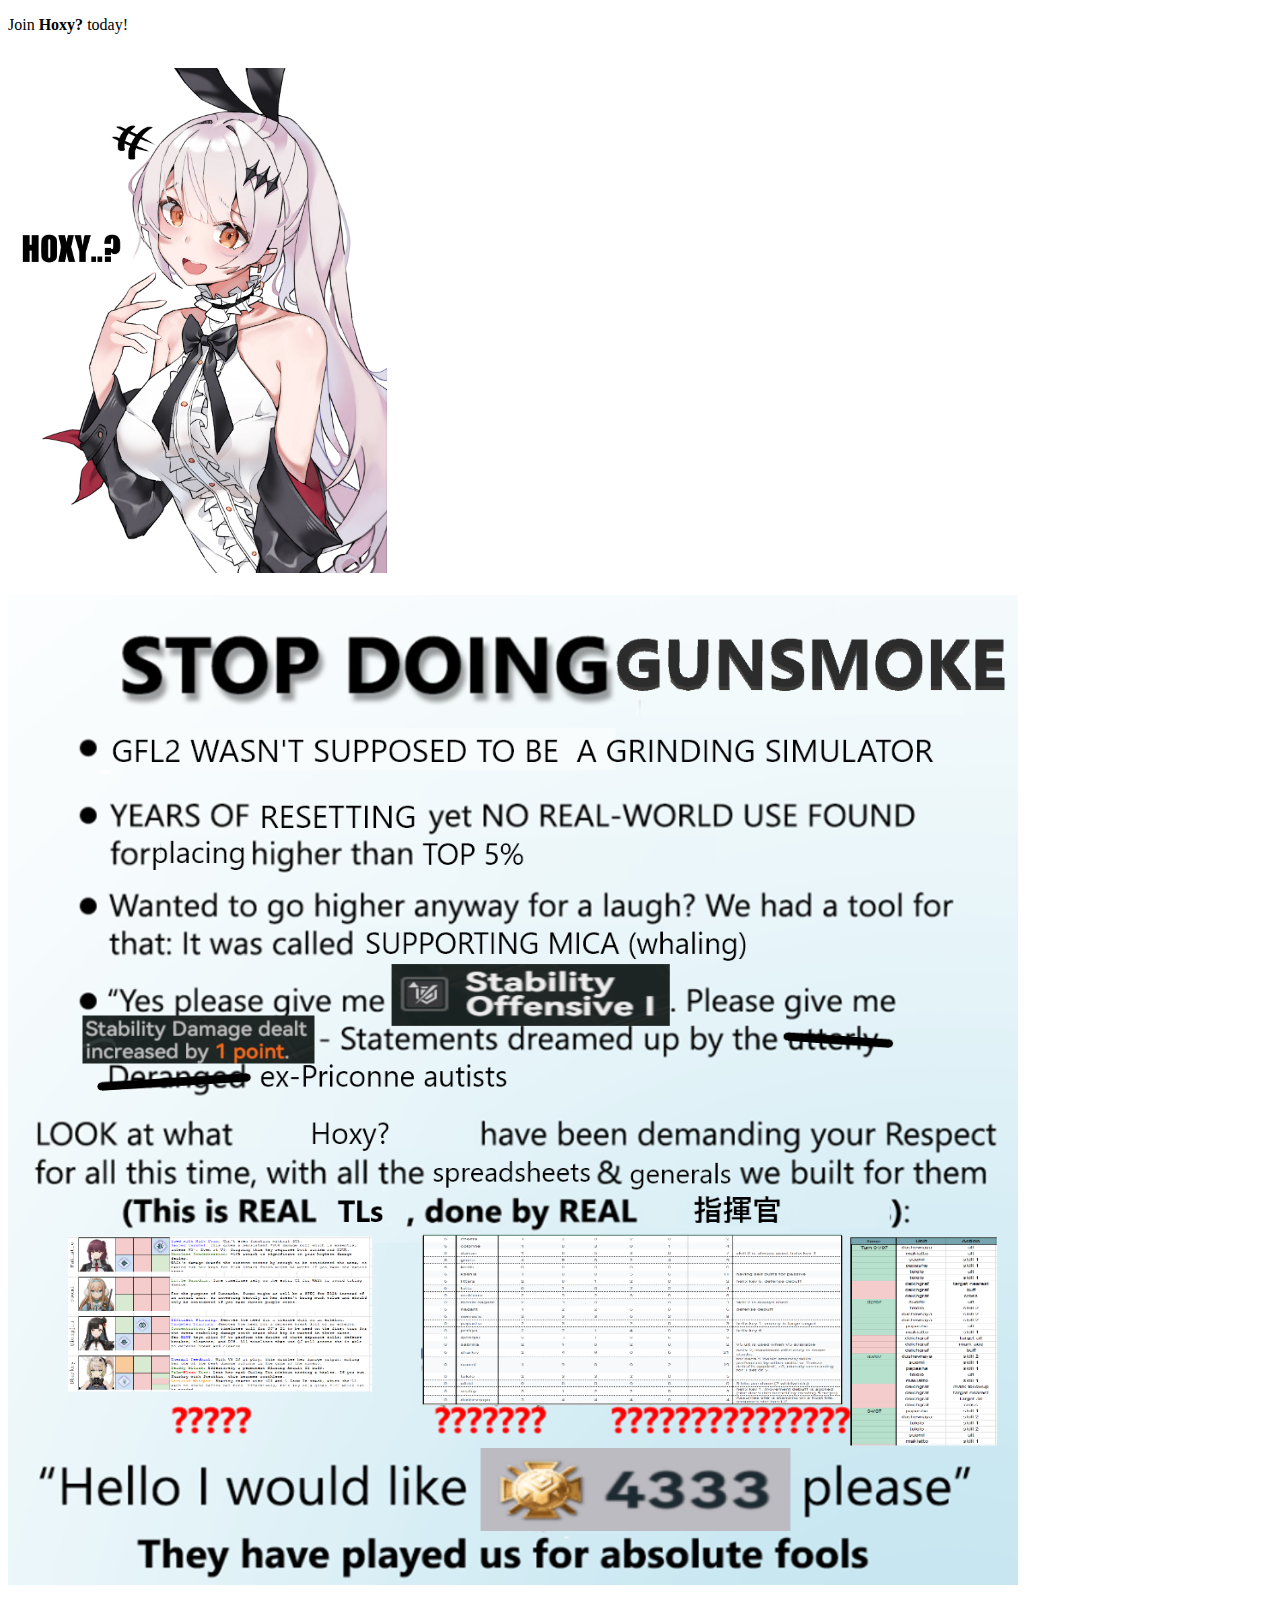
==== index.html @ 5e871751 "project" ====
<!doctype html>
<html>
<head>
    <title>Hoxy?</title>

    <meta property="og:title" content="Hoxy?">
    <meta property="og:description" content="30+ monkeys with typewriters trying to score over 4k">
    <meta property="og:type" content="website">
    <meta property="og:url" content="http://hoxy.love">
    <meta property="og:image" content="http://hoxy.love/images/hoxy146.png">
    <meta property="og:image:type" content="image/png">
    <meta property="og:image:width" content="292">
    <meta property="og:image:height" content="292">

    <meta name="twitter:site" content="Hoxy?">
    <meta name="twitter:title" content="I want to raise children with an anime gun">
    <meta name="twitter:description" content="30+ monkeys with typewriters trying to score over 4k">
    <meta name="twitter:card" content="summary_large_image">
    <meta name="twitter:image:src" content="http://hoxy.love/images/hoxy146.png">
    <meta name="theme-color" content="#f38094">

</head>
<body>
<p>Join <strong>Hoxy?</strong> today!</p>
<br>
<img src="images/hoxy.jpg"
     alt="hoxy sexo"
     style="width: 30%;
       height: 30%;">
<br>
<br>
<img src="images/gfl2.png"
     alt="we do it for free"
     style="width: 80%;
             height: 80%;">
</body>
</html>
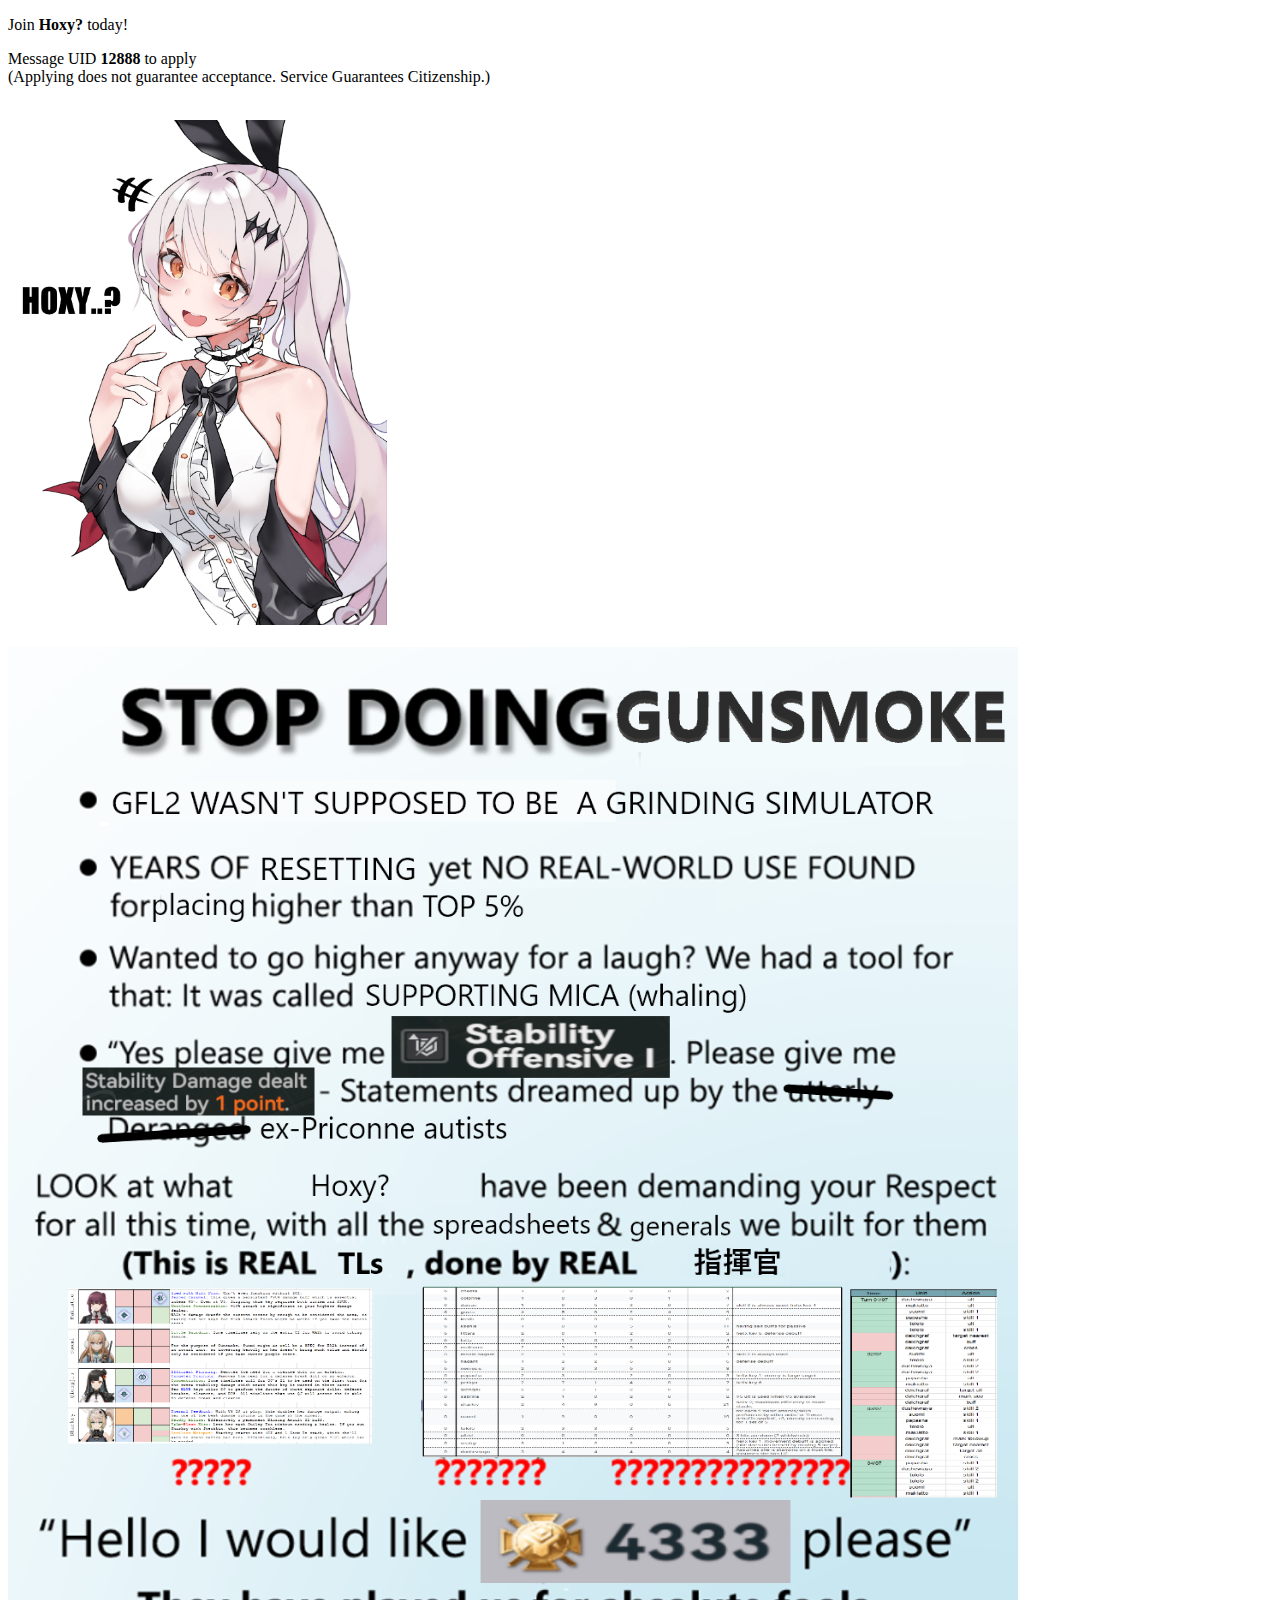
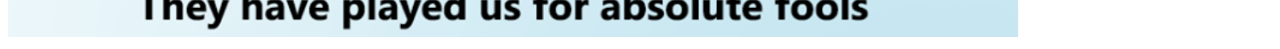
==== commit ee3a3ab8: "project" ====
--- a/index.html
+++ b/index.html
@@ -22,6 +22,8 @@
 </head>
 <body>
 <p>Join <strong>Hoxy?</strong> today!</p>
+<p>Message UID <strong>12888</strong> to apply <br>
+    (Applying does not guarantee acceptance. Service Guarantees Citizenship.)</p>
 <br>
 <img src="images/hoxy.jpg"
      alt="hoxy sexo"
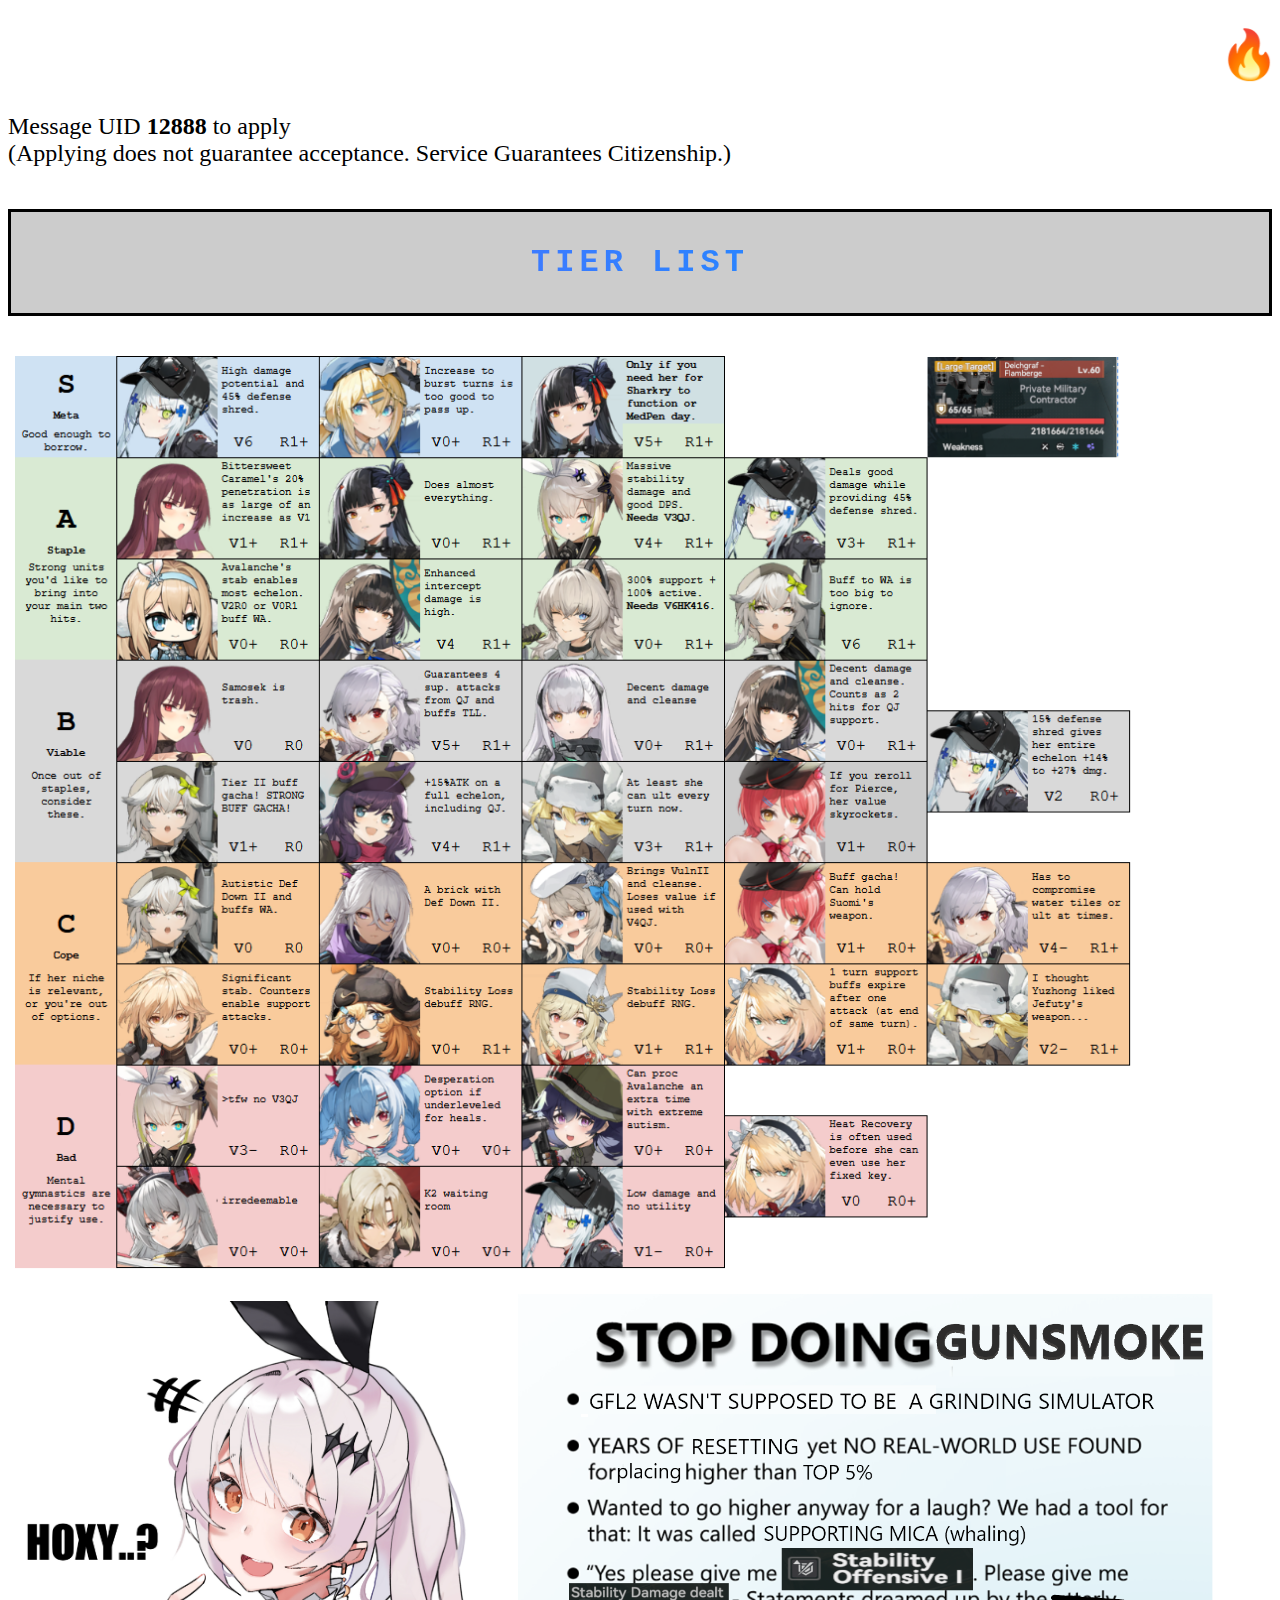
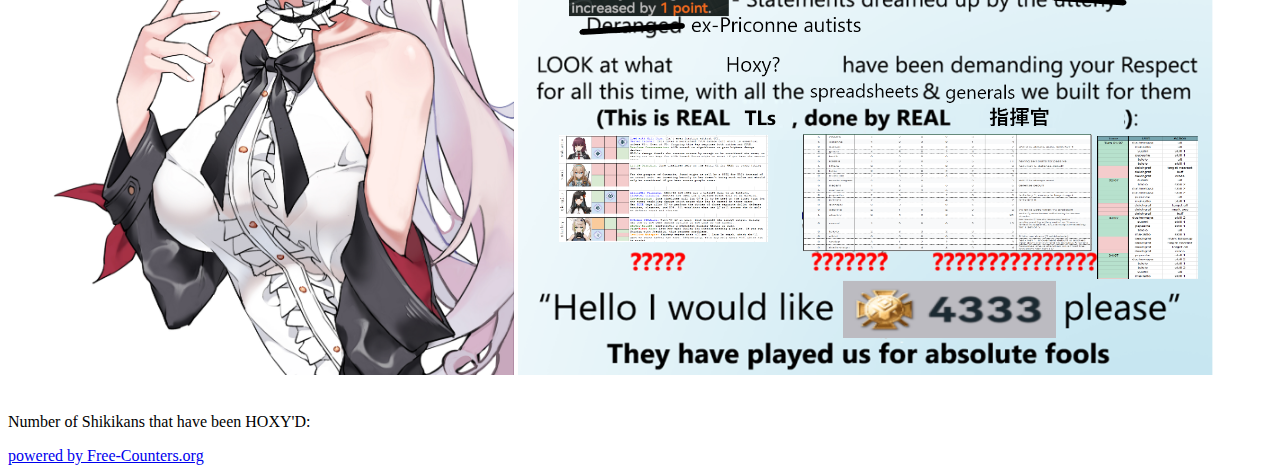
==== commit e7caa0b5: "lol, lmao even" ====
--- a/index.html
+++ b/index.html
@@ -1,6 +1,10 @@
 <!doctype html>
 <html>
+
+<meta charset="UTF-8">
+
 <head>
+    <link rel="stylesheet" href="style.css">
     <title>Hoxy?</title>
 
     <meta property="og:title" content="Hoxy?">
@@ -21,19 +25,40 @@
 
 </head>
 <body>
-<p>Join <strong>Hoxy?</strong> today!</p>
-<p>Message UID <strong>12888</strong> to apply <br>
-    (Applying does not guarantee acceptance. Service Guarantees Citizenship.)</p>
+<br>
+<div style="font-size: 24px;">
+    <marquee behavior="scroll" direction="left" style="font-size: 48px;">&#128293; &#128293; &#128293; Join <strong>Hoxy?</strong> today! &#128293; &#128293; &#128293;</marquee>
+    <p>Message UID <strong>12888</strong> to apply <br>
+        (Applying does not guarantee acceptance. Service Guarantees Citizenship.)</p>
+</div>
+
+<br>
+<div id="shadowBox">
+    <h3 class="rainbow rainbow_text_animated">TIER LIST</h3>
+</div>
+<br>
+<br>
+<a href="images/tier031825.png" target="_blank">
+    <img src="images/tier031825.png"
+         title="grandpa is a ppsh and nagant fan so you'll have to deal with them being ranked higher than they deserve. Me? Still waiting for g41 and IDW"
+         style="width: 90%;
+       height: 90%;">
+</a>
+<br>
 <br>
 <img src="images/hoxy.jpg"
      alt="hoxy sexo"
-     style="width: 30%;
-       height: 30%;">
+     style="width: 40%;
+       height: 40%;">
+<img src="images/gfl2.png"
+     alt="we do it for free"
+     style="width: 55%;
+             height: 55%;">
 <br>
 <br>
-<img src="images/gfl2.png"
-     alt="we do it for free"
-     style="width: 80%;
-             height: 80%;">
+<p>Number of Shikikans that have been HOXY'D:</p>
+<a href='https://www.free-counters.org/'>powered by Free-Counters.org</a> <script type='text/javascript' src='https://www.freevisitorcounters.com/auth.php?id=f855919b8bc72dacd2a161d140f1f2ef366186af'></script>
+<script type="text/javascript" src="https://www.freevisitorcounters.com/en/home/counter/1317197/t/13"></script>
+
 </body>
 </html>--- a/style.css
+++ b/style.css
@@ -0,0 +1,33 @@
+#shadowBox {
+    background-color: rgb(0, 0, 0);
+    /* Fallback color */
+    background-color: rgba(0, 0, 0, 0.2);
+    /* Black w/opacity/see-through */
+    border: 3px solid;
+}
+
+.rainbow {
+    text-align: center;
+    text-decoration: underline;
+    font-size: 32px;
+    font-family: monospace;
+    letter-spacing: 5px;
+}
+.rainbow_text_animated {
+    background: linear-gradient(to right, #6666ff, #0099ff , #00ff00, #ff3399, #6666ff);
+    -webkit-background-clip: text;
+    background-clip: text;
+    color: transparent;
+    animation: rainbow_animation 6s ease-in-out infinite;
+    background-size: 400% 100%;
+}
+
+@keyframes rainbow_animation {
+    0%,100% {
+        background-position: 0 0;
+    }
+
+    50% {
+        background-position: 100% 0;
+    }
+}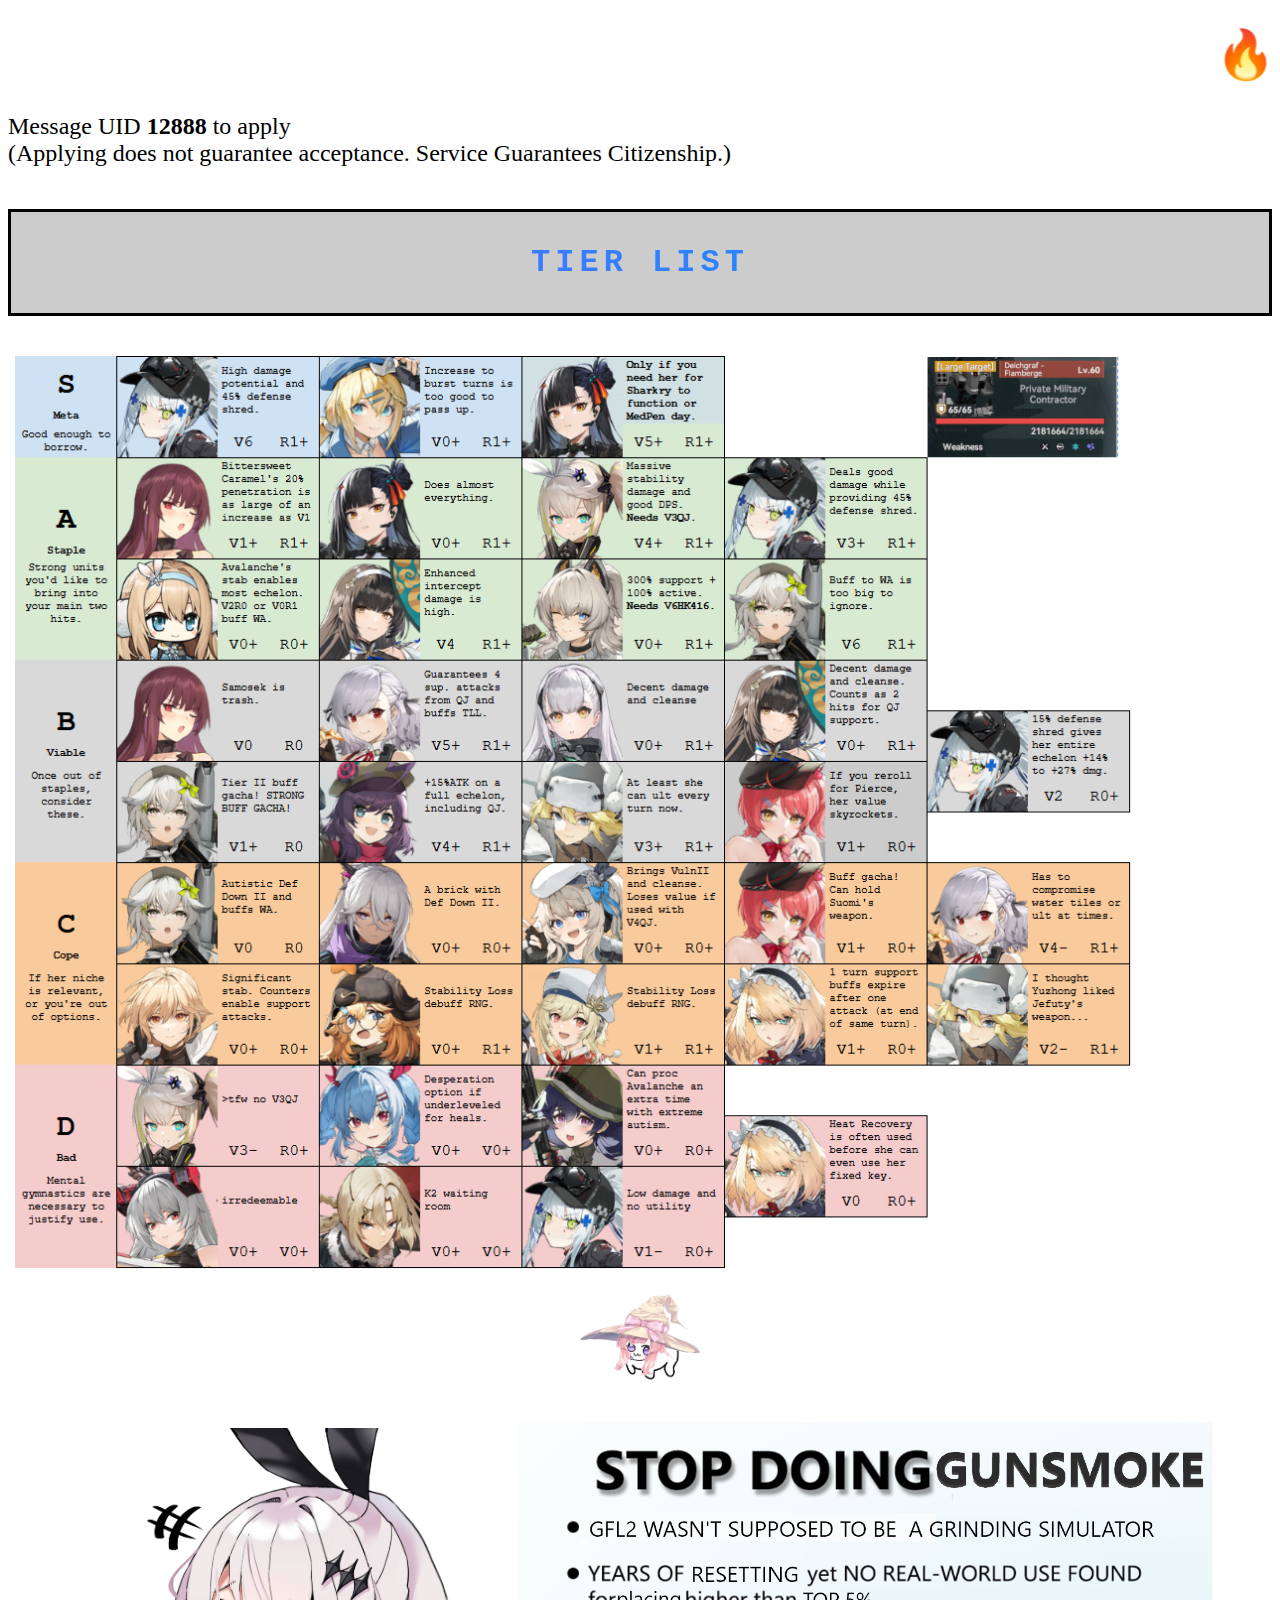
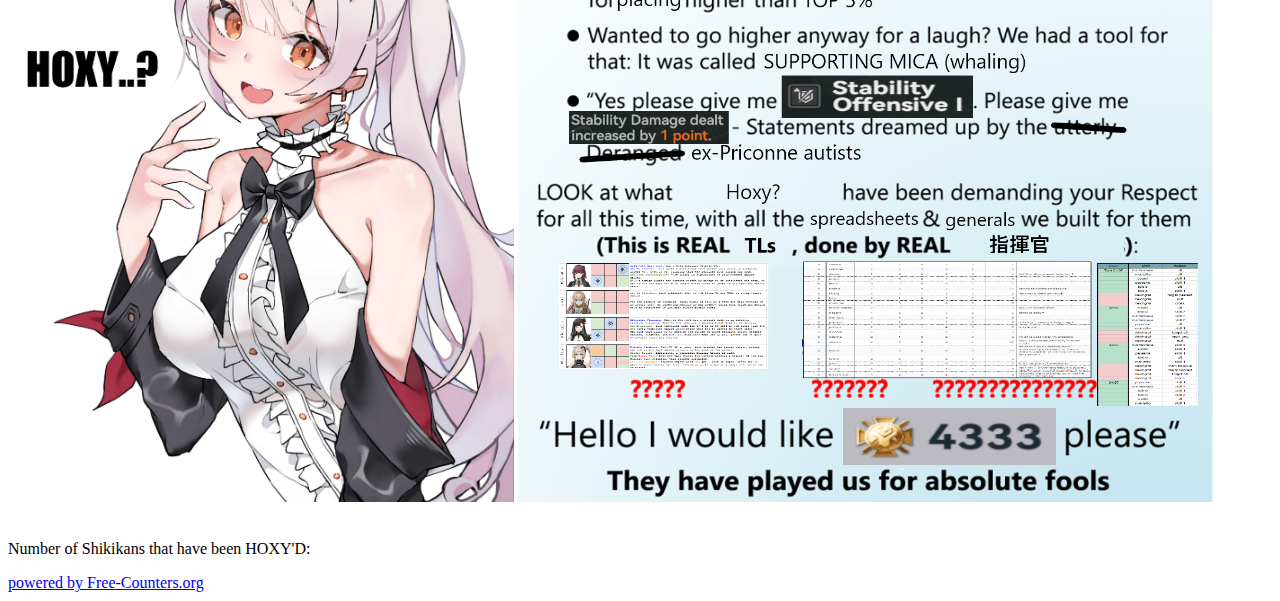
==== commit 3be4d5dd: "favicon, spsht link, roro ani" ====
--- a/index.html
+++ b/index.html
@@ -6,6 +6,7 @@
 <head>
     <link rel="stylesheet" href="style.css">
     <title>Hoxy?</title>
+    <link rel="icon" type="image/x-icon" href="/images/favicon.ico">
 
     <meta property="og:title" content="Hoxy?">
     <meta property="og:description" content="30+ monkeys with typewriters trying to score over 4k">
@@ -46,6 +47,19 @@
 </a>
 <br>
 <br>
+<div style="width: 100%;
+       height: 5%;
+       text-align: center;">
+    <a href="https://docs.google.com/spreadsheets/d/e/2PACX-1vRLsfnZ60Efk10dbGOyM01BU8VauJumtxxTu1h6KQ7CpLwPeIJgeXjHP1sy95Gq9nr3egrREuAUHJRv/pubhtml" target="_blank">
+        <img src="images/magororo.png"
+             title="The Magororo wishes you good luck. Godspeed...."
+             style="width: 10%;
+                    height: 90%;"
+             class="full-animation">
+    </a>
+</div>
+<br>
+<br>
 <img src="images/hoxy.jpg"
      alt="hoxy sexo"
      style="width: 40%;
--- a/style.css
+++ b/style.css
@@ -30,4 +30,389 @@
     50% {
         background-position: 100% 0;
     }
+}
+
+.roll-in-left {
+    -webkit-animation: roll-in-left 3s ease-out ;
+    animation: roll-in-left 3s ease-out ;
+}
+
+.heartbeat {
+    -webkit-animation: heartbeat 1.5s ease-in-out 10 both;
+    animation: heartbeat 1.5s ease-in-out 10 both;
+}
+
+.slide-out-blurred-right {
+    -webkit-animation: slide-out-blurred-right 1s cubic-bezier(0.755, 0.050, 0.855, 0.060) both;
+    animation: slide-out-blurred-right 1s cubic-bezier(0.755, 0.050, 0.855, 0.060) both;
+}
+
+.full-animation {
+    -webkit-animation: full-animation 15s ease-in-out infinite;
+    animation: full-animation 15s ease-in-out infinite;
+}
+
+/* ----------------------------------------------
+ * Generated by Animista on 2025-3-19 0:37:11
+ * Licensed under FreeBSD License.
+ * See http://animista.net/license for more info.
+ * w: http://animista.net, t: @cssanimista
+ * ---------------------------------------------- */
+
+/**
+ * ----------------------------------------
+ * animation roll-in-left
+ * ----------------------------------------
+ */
+@-webkit-keyframes roll-in-left {
+    0% {
+        -webkit-transform: translateX(-800px) rotate(-4320deg);
+        transform: translateX(-800px) rotate(-4320deg);
+        opacity: 0;
+    }
+    100% {
+        -webkit-transform: translateX(0) rotate(0deg);
+        transform: translateX(0) rotate(0deg);
+        opacity: 1;
+    }
+}
+@keyframes roll-in-left {
+    0% {
+        -webkit-transform: translateX(-800px) rotate(-4320deg);
+        transform: translateX(-800px) rotate(-4320deg);
+        opacity: 0;
+    }
+    100% {
+        -webkit-transform: translateX(0) rotate(0deg);
+        transform: translateX(0) rotate(0deg);
+        opacity: 1;
+    }
+}
+
+/**
+ * ----------------------------------------
+ * animation heartbeat
+ * ----------------------------------------
+ */
+@-webkit-keyframes heartbeat {
+    from {
+        -webkit-transform: scale(1);
+        transform: scale(1);
+        -webkit-transform-origin: center center;
+        transform-origin: center center;
+        -webkit-animation-timing-function: ease-out;
+        animation-timing-function: ease-out;
+    }
+    10% {
+        -webkit-transform: scale(0.91);
+        transform: scale(0.91);
+        -webkit-animation-timing-function: ease-in;
+        animation-timing-function: ease-in;
+    }
+    17% {
+        -webkit-transform: scale(0.98);
+        transform: scale(0.98);
+        -webkit-animation-timing-function: ease-out;
+        animation-timing-function: ease-out;
+    }
+    33% {
+        -webkit-transform: scale(0.87);
+        transform: scale(0.87);
+        -webkit-animation-timing-function: ease-in;
+        animation-timing-function: ease-in;
+    }
+    45% {
+        -webkit-transform: scale(1);
+        transform: scale(1);
+        -webkit-animation-timing-function: ease-out;
+        animation-timing-function: ease-out;
+    }
+}
+@keyframes heartbeat {
+    from {
+        -webkit-transform: scale(1);
+        transform: scale(1);
+        -webkit-transform-origin: center center;
+        transform-origin: center center;
+        -webkit-animation-timing-function: ease-out;
+        animation-timing-function: ease-out;
+    }
+    10% {
+        -webkit-transform: scale(0.91);
+        transform: scale(0.91);
+        -webkit-animation-timing-function: ease-in;
+        animation-timing-function: ease-in;
+    }
+    17% {
+        -webkit-transform: scale(0.98);
+        transform: scale(0.98);
+        -webkit-animation-timing-function: ease-out;
+        animation-timing-function: ease-out;
+    }
+    33% {
+        -webkit-transform: scale(0.87);
+        transform: scale(0.87);
+        -webkit-animation-timing-function: ease-in;
+        animation-timing-function: ease-in;
+    }
+    45% {
+        -webkit-transform: scale(1);
+        transform: scale(1);
+        -webkit-animation-timing-function: ease-out;
+        animation-timing-function: ease-out;
+    }
+}
+
+/**
+ * ----------------------------------------
+ * animation slide-out-blurred-right
+ * ----------------------------------------
+ */
+@-webkit-keyframes slide-out-blurred-right {
+    0% {
+        -webkit-transform: translateX(0) scaleY(1) scaleX(1);
+        transform: translateX(0) scaleY(1) scaleX(1);
+        -webkit-transform-origin: 50% 50%;
+        transform-origin: 50% 50%;
+        -webkit-filter: blur(0);
+        filter: blur(0);
+        opacity: 1;
+    }
+    100% {
+        -webkit-transform: translateX(1000px) scaleX(2) scaleY(0.2);
+        transform: translateX(1000px) scaleX(2) scaleY(0.2);
+        -webkit-transform-origin: 0% 50%;
+        transform-origin: 0% 50%;
+        -webkit-filter: blur(40px);
+        filter: blur(40px);
+        opacity: 0;
+    }
+}
+@keyframes slide-out-blurred-right {
+    0% {
+        -webkit-transform: translateX(0) scaleY(1) scaleX(1);
+        transform: translateX(0) scaleY(1) scaleX(1);
+        -webkit-transform-origin: 50% 50%;
+        transform-origin: 50% 50%;
+        -webkit-filter: blur(0);
+        filter: blur(0);
+        opacity: 1;
+    }
+    100% {
+        -webkit-transform: translateX(1000px) scaleX(2) scaleY(0.2);
+        transform: translateX(1000px) scaleX(2) scaleY(0.2);
+        -webkit-transform-origin: 0% 50%;
+        transform-origin: 0% 50%;
+        -webkit-filter: blur(40px);
+        filter: blur(40px);
+        opacity: 0;
+    }
+}
+
+
+
+@-webkit-keyframes full-animation {
+    0% {
+        -webkit-transform: translateX(-800px) rotate(-4320deg);
+        transform: translateX(-800px) rotate(-4320deg);
+        opacity: 0;
+    }
+    20% {
+        -webkit-transform: translateX(0) rotate(0deg);
+        transform: translateX(0) rotate(0deg);
+        opacity: 1;
+    }
+    25% {
+        -webkit-transform: scale(0.91);
+        transform: scale(0.91);
+        -webkit-animation-timing-function: ease-in;
+        animation-timing-function: ease-in;
+    }
+    30% {
+        -webkit-transform: scale(0.98);
+        transform: scale(0.98);
+        -webkit-animation-timing-function: ease-out;
+        animation-timing-function: ease-out;
+    }
+    35% {
+        -webkit-transform: scale(0.87);
+        transform: scale(0.87);
+        -webkit-animation-timing-function: ease-in;
+        animation-timing-function: ease-in;
+    }
+    40% {
+        -webkit-transform: scale(1);
+        transform: scale(1);
+        -webkit-animation-timing-function: ease-out;
+        animation-timing-function: ease-out;
+    }
+    45% {
+        -webkit-transform: scale(0.91);
+        transform: scale(0.91);
+        -webkit-animation-timing-function: ease-in;
+        animation-timing-function: ease-in;
+    }
+    50% {
+        -webkit-transform: scale(0.98);
+        transform: scale(0.98);
+        -webkit-animation-timing-function: ease-out;
+        animation-timing-function: ease-out;
+    }
+    55% {
+        -webkit-transform: scale(0.87);
+        transform: scale(0.87);
+        -webkit-animation-timing-function: ease-in;
+        animation-timing-function: ease-in;
+    }
+    60% {
+        -webkit-transform: scale(1);
+        transform: scale(1);
+        -webkit-animation-timing-function: ease-out;
+        animation-timing-function: ease-out;
+    }
+    65% {
+        -webkit-transform: scale(0.91);
+        transform: scale(0.91);
+        -webkit-animation-timing-function: ease-in;
+        animation-timing-function: ease-in;
+    }
+    70% {
+        -webkit-transform: scale(0.98);
+        transform: scale(0.98);
+        -webkit-animation-timing-function: ease-out;
+        animation-timing-function: ease-out;
+    }
+    75% {
+        -webkit-transform: scale(0.87);
+        transform: scale(0.87);
+        -webkit-animation-timing-function: ease-in;
+        animation-timing-function: ease-in;
+    }
+    80% {
+        -webkit-transform: scale(1);
+        transform: scale(1);
+        -webkit-animation-timing-function: ease-out;
+        animation-timing-function: ease-out;
+    }
+    85% {
+        -webkit-transform: translateX(0) scaleY(1) scaleX(1);
+        transform: translateX(0) scaleY(1) scaleX(1);
+        -webkit-transform-origin: 50% 50%;
+        transform-origin: 50% 50%;
+        -webkit-filter: blur(0);
+        filter: blur(0);
+        opacity: 1;
+    }
+    100% {
+        -webkit-transform: translateX(1000px) scaleX(2) scaleY(0.2);
+        transform: translateX(1000px) scaleX(2) scaleY(0.2);
+        -webkit-transform-origin: 0% 50%;
+        transform-origin: 0% 50%;
+        -webkit-filter: blur(40px);
+        filter: blur(40px);
+        opacity: 0;
+    }
+}
+
+@keyframes full-animation {
+    0% {
+        -webkit-transform: translateX(-800px) rotate(-4320deg);
+        transform: translateX(-800px) rotate(-4320deg);
+        opacity: 0;
+    }
+    20% {
+        -webkit-transform: translateX(0) rotate(0deg);
+        transform: translateX(0) rotate(0deg);
+        opacity: 1;
+    }
+    25% {
+        -webkit-transform: scale(0.91);
+        transform: scale(0.91);
+        -webkit-animation-timing-function: ease-in;
+        animation-timing-function: ease-in;
+    }
+    30% {
+        -webkit-transform: scale(0.98);
+        transform: scale(0.98);
+        -webkit-animation-timing-function: ease-out;
+        animation-timing-function: ease-out;
+    }
+    35% {
+        -webkit-transform: scale(0.87);
+        transform: scale(0.87);
+        -webkit-animation-timing-function: ease-in;
+        animation-timing-function: ease-in;
+    }
+    40% {
+        -webkit-transform: scale(1);
+        transform: scale(1);
+        -webkit-animation-timing-function: ease-out;
+        animation-timing-function: ease-out;
+    }
+    45% {
+        -webkit-transform: scale(0.91);
+        transform: scale(0.91);
+        -webkit-animation-timing-function: ease-in;
+        animation-timing-function: ease-in;
+    }
+    50% {
+        -webkit-transform: scale(0.98);
+        transform: scale(0.98);
+        -webkit-animation-timing-function: ease-out;
+        animation-timing-function: ease-out;
+    }
+    55% {
+        -webkit-transform: scale(0.87);
+        transform: scale(0.87);
+        -webkit-animation-timing-function: ease-in;
+        animation-timing-function: ease-in;
+    }
+    60% {
+        -webkit-transform: scale(1);
+        transform: scale(1);
+        -webkit-animation-timing-function: ease-out;
+        animation-timing-function: ease-out;
+    }
+    65% {
+        -webkit-transform: scale(0.91);
+        transform: scale(0.91);
+        -webkit-animation-timing-function: ease-in;
+        animation-timing-function: ease-in;
+    }
+    70% {
+        -webkit-transform: scale(0.98);
+        transform: scale(0.98);
+        -webkit-animation-timing-function: ease-out;
+        animation-timing-function: ease-out;
+    }
+    75% {
+        -webkit-transform: scale(0.87);
+        transform: scale(0.87);
+        -webkit-animation-timing-function: ease-in;
+        animation-timing-function: ease-in;
+    }
+    80% {
+        -webkit-transform: scale(1);
+        transform: scale(1);
+        -webkit-animation-timing-function: ease-out;
+        animation-timing-function: ease-out;
+    }
+    92% {
+        -webkit-transform: translateX(0) scaleY(1) scaleX(1);
+        transform: translateX(0) scaleY(1) scaleX(1);
+        -webkit-transform-origin: 50% 50%;
+        transform-origin: 50% 50%;
+        -webkit-filter: blur(0);
+        filter: blur(0);
+        opacity: 1;
+    }
+    100% {
+        -webkit-transform: translateX(1000px) scaleX(2) scaleY(0.2);
+        transform: translateX(1000px) scaleX(2) scaleY(0.2);
+        -webkit-transform-origin: 0% 50%;
+        transform-origin: 0% 50%;
+        -webkit-filter: blur(40px);
+        filter: blur(40px);
+        opacity: 0;
+    }
 }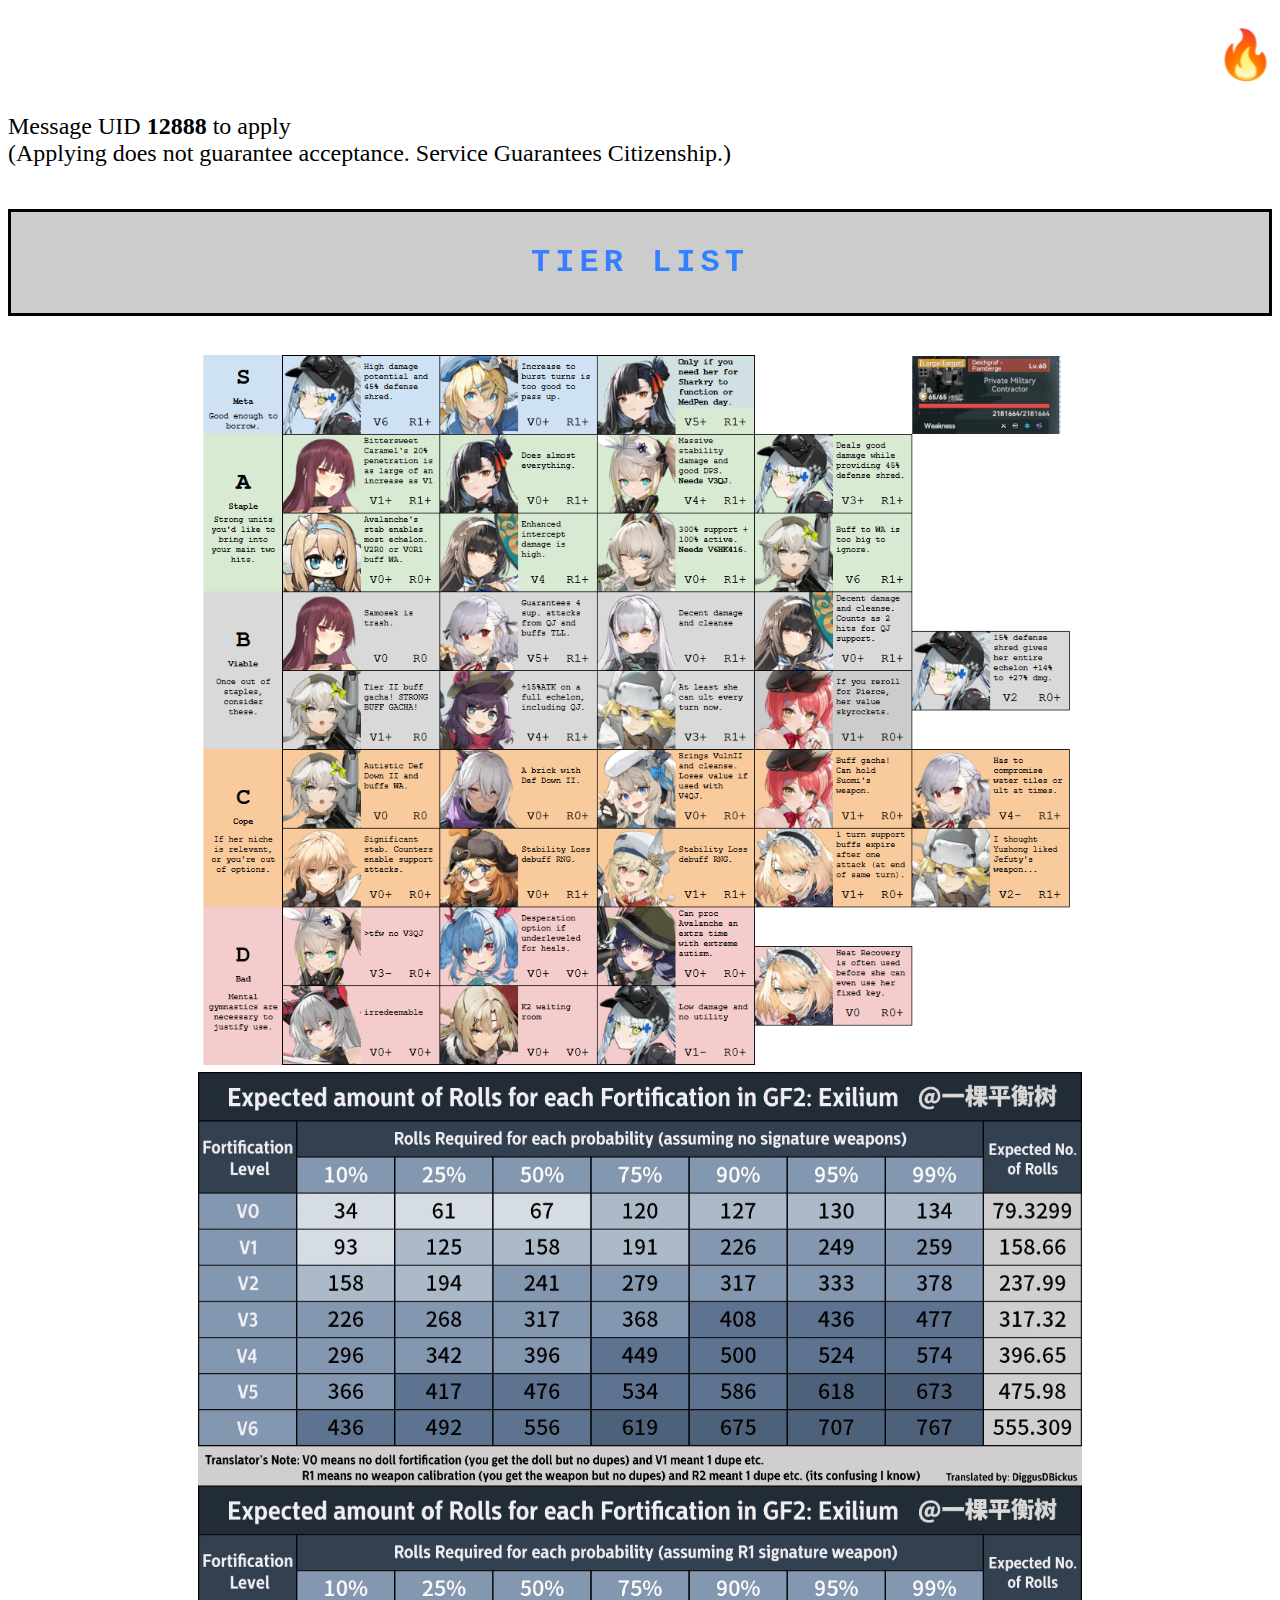
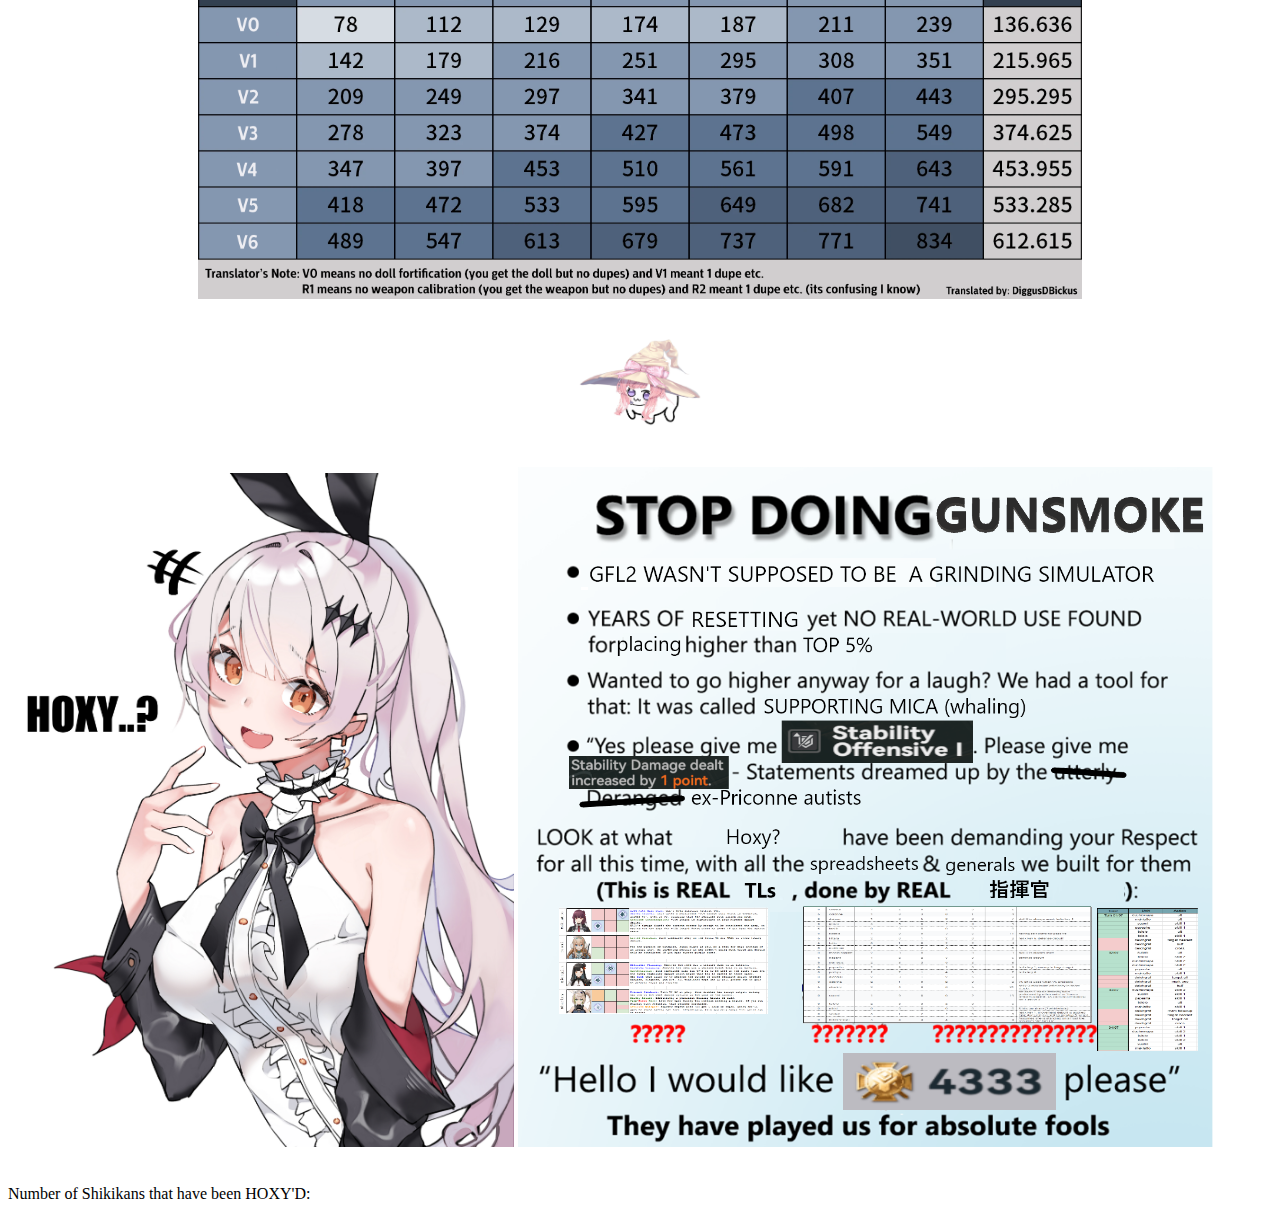
==== commit 06cd5530: "expected, roro ani update" ====
--- a/index.html
+++ b/index.html
@@ -39,12 +39,23 @@
 </div>
 <br>
 <br>
-<a href="images/tier031825.png" target="_blank">
-    <img src="images/tier031825.png"
-         title="grandpa is a ppsh and nagant fan so you'll have to deal with them being ranked higher than they deserve. Me? Still waiting for g41 and IDW"
-         style="width: 90%;
-       height: 90%;">
-</a>
+
+<div style="text-align: center;">
+    <a href="images/tier031825.png" target="_blank">
+        <img src="images/tier031825.png"
+             title="grandpa is a ppsh and nagant fan so you'll have to deal with them being ranked higher than they deserve. Me? Still waiting for g41 and IDW"
+             style="width: 70%;
+         height: 70%;">
+    </a>
+    <br>
+    <a href="images/expected.png" target="_blank">
+        <img src="images/expected.png"
+             title="like you have enough to roll for v6 anyways"
+             style="width: 70%;
+         height: 70%;">
+    </a>
+</div>
+
 <br>
 <br>
 <div style="width: 100%;
@@ -69,9 +80,10 @@
      style="width: 55%;
              height: 55%;">
 <br>
+<!--Yes, I know the page is shit, who cares. The game isn't even good, Limbus is better.-->
 <br>
 <p>Number of Shikikans that have been HOXY'D:</p>
-<a href='https://www.free-counters.org/'>powered by Free-Counters.org</a> <script type='text/javascript' src='https://www.freevisitorcounters.com/auth.php?id=f855919b8bc72dacd2a161d140f1f2ef366186af'></script>
+<a href='https://www.free-counters.org/'></a> <script type='text/javascript' src='https://www.freevisitorcounters.com/auth.php?id=f855919b8bc72dacd2a161d140f1f2ef366186af'></script>
 <script type="text/javascript" src="https://www.freevisitorcounters.com/en/home/counter/1317197/t/13"></script>
 
 </body>
--- a/style.css
+++ b/style.css
@@ -48,8 +48,8 @@
 }
 
 .full-animation {
-    -webkit-animation: full-animation 15s ease-in-out infinite;
-    animation: full-animation 15s ease-in-out infinite;
+    -webkit-animation: full-animation 10s ease-out infinite;
+    animation: full-animation 10s ease-out infinite;
 }
 
 /* ----------------------------------------------
@@ -217,30 +217,30 @@
         transform: translateX(-800px) rotate(-4320deg);
         opacity: 0;
     }
-    20% {
+    30% {
         -webkit-transform: translateX(0) rotate(0deg);
         transform: translateX(0) rotate(0deg);
         opacity: 1;
     }
-    25% {
-        -webkit-transform: scale(0.91);
-        transform: scale(0.91);
-        -webkit-animation-timing-function: ease-in;
-        animation-timing-function: ease-in;
-    }
-    30% {
-        -webkit-transform: scale(0.98);
-        transform: scale(0.98);
-        -webkit-animation-timing-function: ease-out;
-        animation-timing-function: ease-out;
-    }
     35% {
-        -webkit-transform: scale(0.87);
-        transform: scale(0.87);
-        -webkit-animation-timing-function: ease-in;
-        animation-timing-function: ease-in;
+        -webkit-transform: scale(0.91);
+        transform: scale(0.91);
+        -webkit-animation-timing-function: ease-in;
+        animation-timing-function: ease-in;
+    }
+    37% {
+        -webkit-transform: scale(0.98);
+        transform: scale(0.98);
+        -webkit-animation-timing-function: ease-out;
+        animation-timing-function: ease-out;
     }
     40% {
+        -webkit-transform: scale(0.87);
+        transform: scale(0.87);
+        -webkit-animation-timing-function: ease-in;
+        animation-timing-function: ease-in;
+    }
+    43% {
         -webkit-transform: scale(1);
         transform: scale(1);
         -webkit-animation-timing-function: ease-out;
@@ -276,25 +276,25 @@
         -webkit-animation-timing-function: ease-in;
         animation-timing-function: ease-in;
     }
+    67% {
+        -webkit-transform: scale(0.98);
+        transform: scale(0.98);
+        -webkit-animation-timing-function: ease-out;
+        animation-timing-function: ease-out;
+    }
     70% {
-        -webkit-transform: scale(0.98);
-        transform: scale(0.98);
+        -webkit-transform: scale(0.87);
+        transform: scale(0.87);
+        -webkit-animation-timing-function: ease-in;
+        animation-timing-function: ease-in;
+    }
+    73% {
+        -webkit-transform: scale(1);
+        transform: scale(1);
         -webkit-animation-timing-function: ease-out;
         animation-timing-function: ease-out;
     }
     75% {
-        -webkit-transform: scale(0.87);
-        transform: scale(0.87);
-        -webkit-animation-timing-function: ease-in;
-        animation-timing-function: ease-in;
-    }
-    80% {
-        -webkit-transform: scale(1);
-        transform: scale(1);
-        -webkit-animation-timing-function: ease-out;
-        animation-timing-function: ease-out;
-    }
-    85% {
         -webkit-transform: translateX(0) scaleY(1) scaleX(1);
         transform: translateX(0) scaleY(1) scaleX(1);
         -webkit-transform-origin: 50% 50%;
@@ -303,15 +303,18 @@
         filter: blur(0);
         opacity: 1;
     }
-    100% {
-        -webkit-transform: translateX(1000px) scaleX(2) scaleY(0.2);
-        transform: translateX(1000px) scaleX(2) scaleY(0.2);
+    85% {
+        -webkit-transform: translateX(90%) scaleX(2) scaleY(0.2);
+        transform: translateX(90%) scaleX(2) scaleY(0.2);
         -webkit-transform-origin: 0% 50%;
         transform-origin: 0% 50%;
         -webkit-filter: blur(40px);
         filter: blur(40px);
         opacity: 0;
     }
+    100% {
+        opacity: 0;
+    }
 }
 
 @keyframes full-animation {
@@ -320,30 +323,30 @@
         transform: translateX(-800px) rotate(-4320deg);
         opacity: 0;
     }
-    20% {
+    30% {
         -webkit-transform: translateX(0) rotate(0deg);
         transform: translateX(0) rotate(0deg);
         opacity: 1;
     }
-    25% {
-        -webkit-transform: scale(0.91);
-        transform: scale(0.91);
-        -webkit-animation-timing-function: ease-in;
-        animation-timing-function: ease-in;
-    }
-    30% {
-        -webkit-transform: scale(0.98);
-        transform: scale(0.98);
-        -webkit-animation-timing-function: ease-out;
-        animation-timing-function: ease-out;
-    }
     35% {
-        -webkit-transform: scale(0.87);
-        transform: scale(0.87);
-        -webkit-animation-timing-function: ease-in;
-        animation-timing-function: ease-in;
+        -webkit-transform: scale(0.91);
+        transform: scale(0.91);
+        -webkit-animation-timing-function: ease-in;
+        animation-timing-function: ease-in;
+    }
+    37% {
+        -webkit-transform: scale(0.98);
+        transform: scale(0.98);
+        -webkit-animation-timing-function: ease-out;
+        animation-timing-function: ease-out;
     }
     40% {
+        -webkit-transform: scale(0.87);
+        transform: scale(0.87);
+        -webkit-animation-timing-function: ease-in;
+        animation-timing-function: ease-in;
+    }
+    43% {
         -webkit-transform: scale(1);
         transform: scale(1);
         -webkit-animation-timing-function: ease-out;
@@ -379,25 +382,25 @@
         -webkit-animation-timing-function: ease-in;
         animation-timing-function: ease-in;
     }
+    67% {
+        -webkit-transform: scale(0.98);
+        transform: scale(0.98);
+        -webkit-animation-timing-function: ease-out;
+        animation-timing-function: ease-out;
+    }
     70% {
-        -webkit-transform: scale(0.98);
-        transform: scale(0.98);
+        -webkit-transform: scale(0.87);
+        transform: scale(0.87);
+        -webkit-animation-timing-function: ease-in;
+        animation-timing-function: ease-in;
+    }
+    73% {
+        -webkit-transform: scale(1);
+        transform: scale(1);
         -webkit-animation-timing-function: ease-out;
         animation-timing-function: ease-out;
     }
     75% {
-        -webkit-transform: scale(0.87);
-        transform: scale(0.87);
-        -webkit-animation-timing-function: ease-in;
-        animation-timing-function: ease-in;
-    }
-    80% {
-        -webkit-transform: scale(1);
-        transform: scale(1);
-        -webkit-animation-timing-function: ease-out;
-        animation-timing-function: ease-out;
-    }
-    92% {
         -webkit-transform: translateX(0) scaleY(1) scaleX(1);
         transform: translateX(0) scaleY(1) scaleX(1);
         -webkit-transform-origin: 50% 50%;
@@ -406,13 +409,16 @@
         filter: blur(0);
         opacity: 1;
     }
-    100% {
-        -webkit-transform: translateX(1000px) scaleX(2) scaleY(0.2);
-        transform: translateX(1000px) scaleX(2) scaleY(0.2);
+    85% {
+        -webkit-transform: translateX(90%) scaleX(2) scaleY(0.2);
+        transform: translateX(90%) scaleX(2) scaleY(0.2);
         -webkit-transform-origin: 0% 50%;
         transform-origin: 0% 50%;
         -webkit-filter: blur(40px);
         filter: blur(40px);
         opacity: 0;
     }
+    100% {
+        opacity: 0;
+    }
 }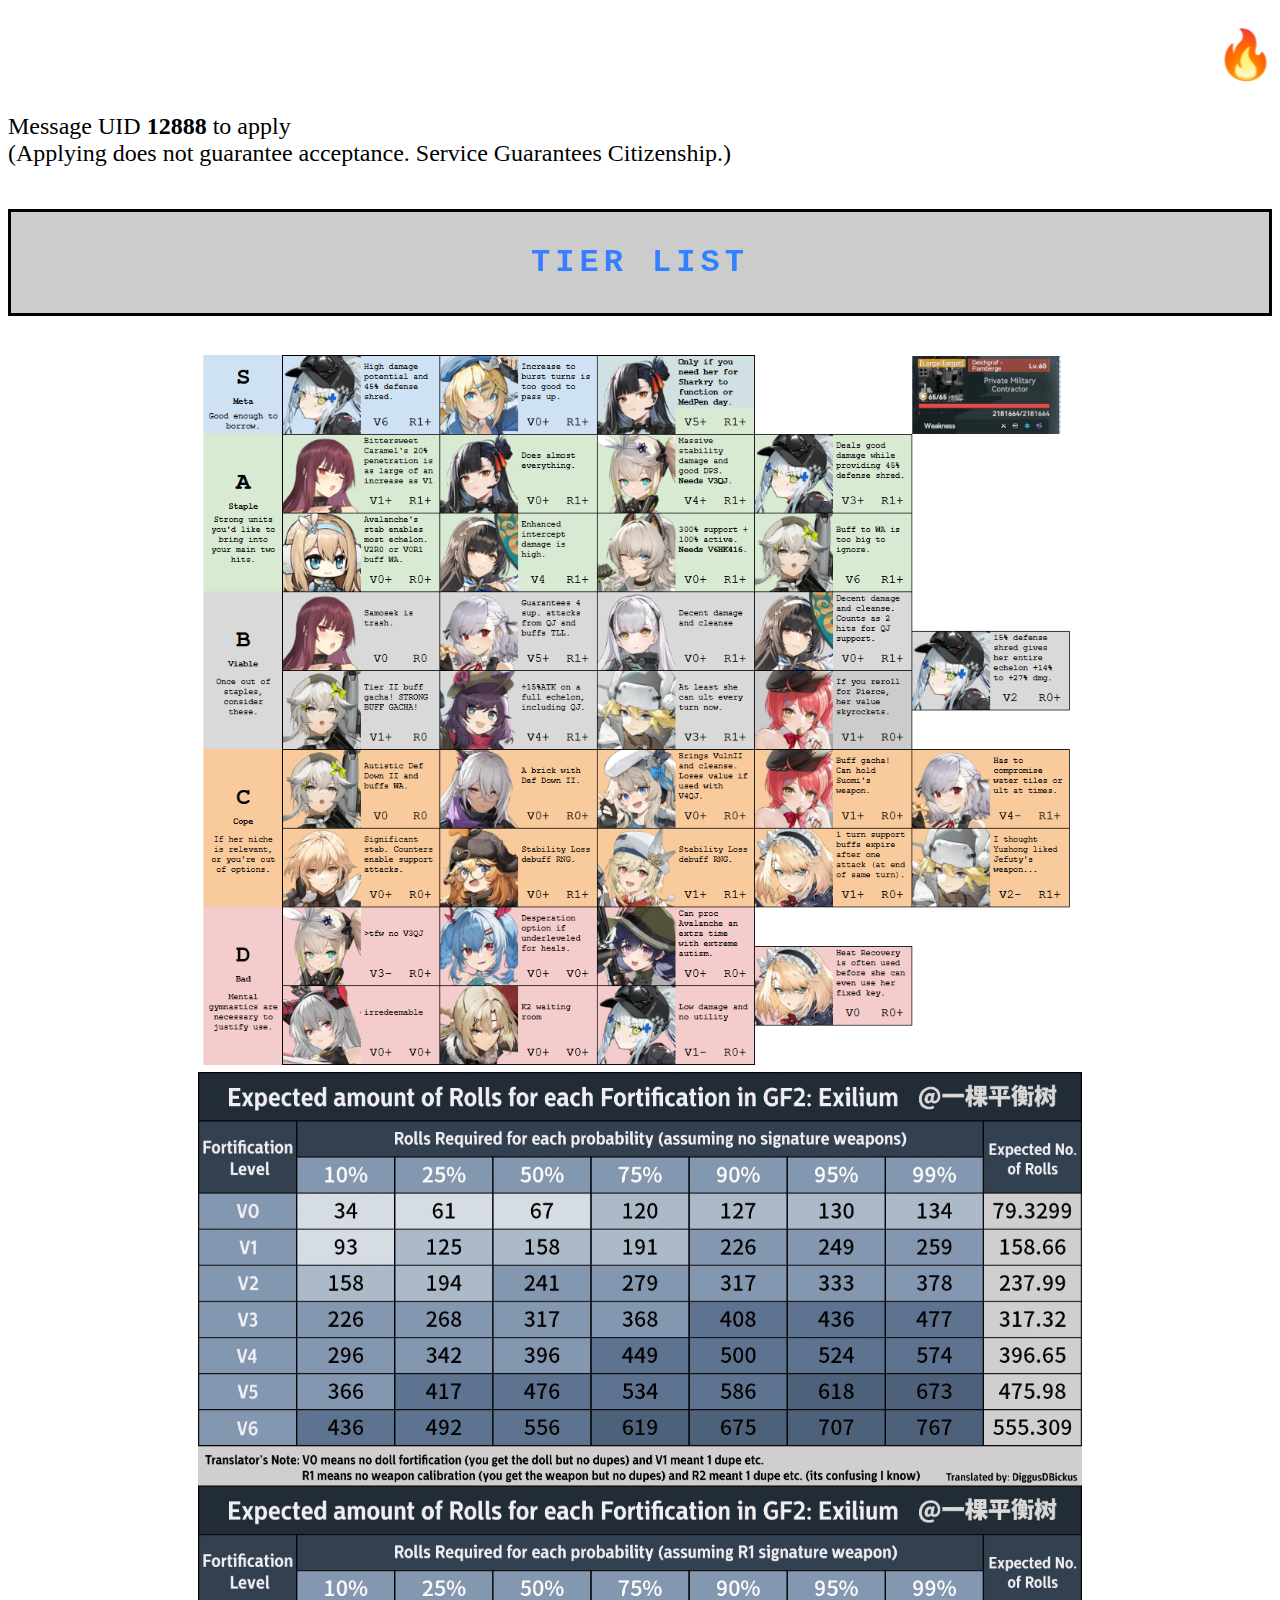
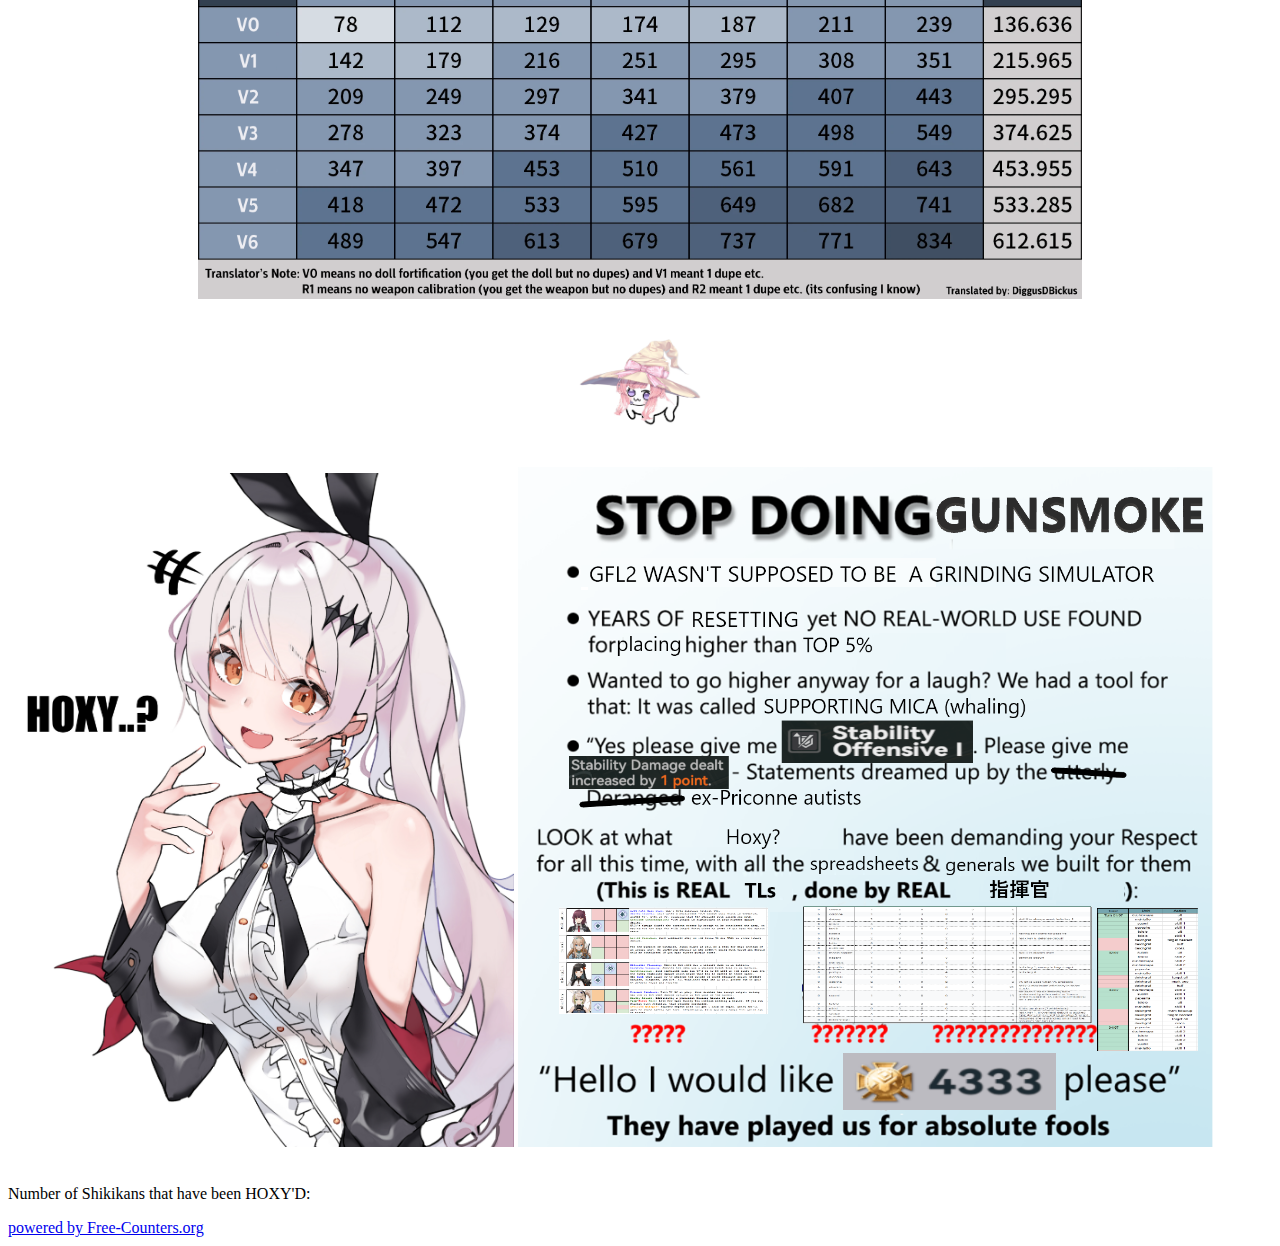
==== commit f93ff0fb: "counter fx" ====
--- a/index.html
+++ b/index.html
@@ -83,7 +83,7 @@
 <!--Yes, I know the page is shit, who cares. The game isn't even good, Limbus is better.-->
 <br>
 <p>Number of Shikikans that have been HOXY'D:</p>
-<a href='https://www.free-counters.org/'></a> <script type='text/javascript' src='https://www.freevisitorcounters.com/auth.php?id=f855919b8bc72dacd2a161d140f1f2ef366186af'></script>
+<a href='https://www.free-counters.org/'>powered by Free-Counters.org</a> <script type='text/javascript' src='https://www.freevisitorcounters.com/auth.php?id=f855919b8bc72dacd2a161d140f1f2ef366186af'></script>
 <script type="text/javascript" src="https://www.freevisitorcounters.com/en/home/counter/1317197/t/13"></script>
 
 </body>
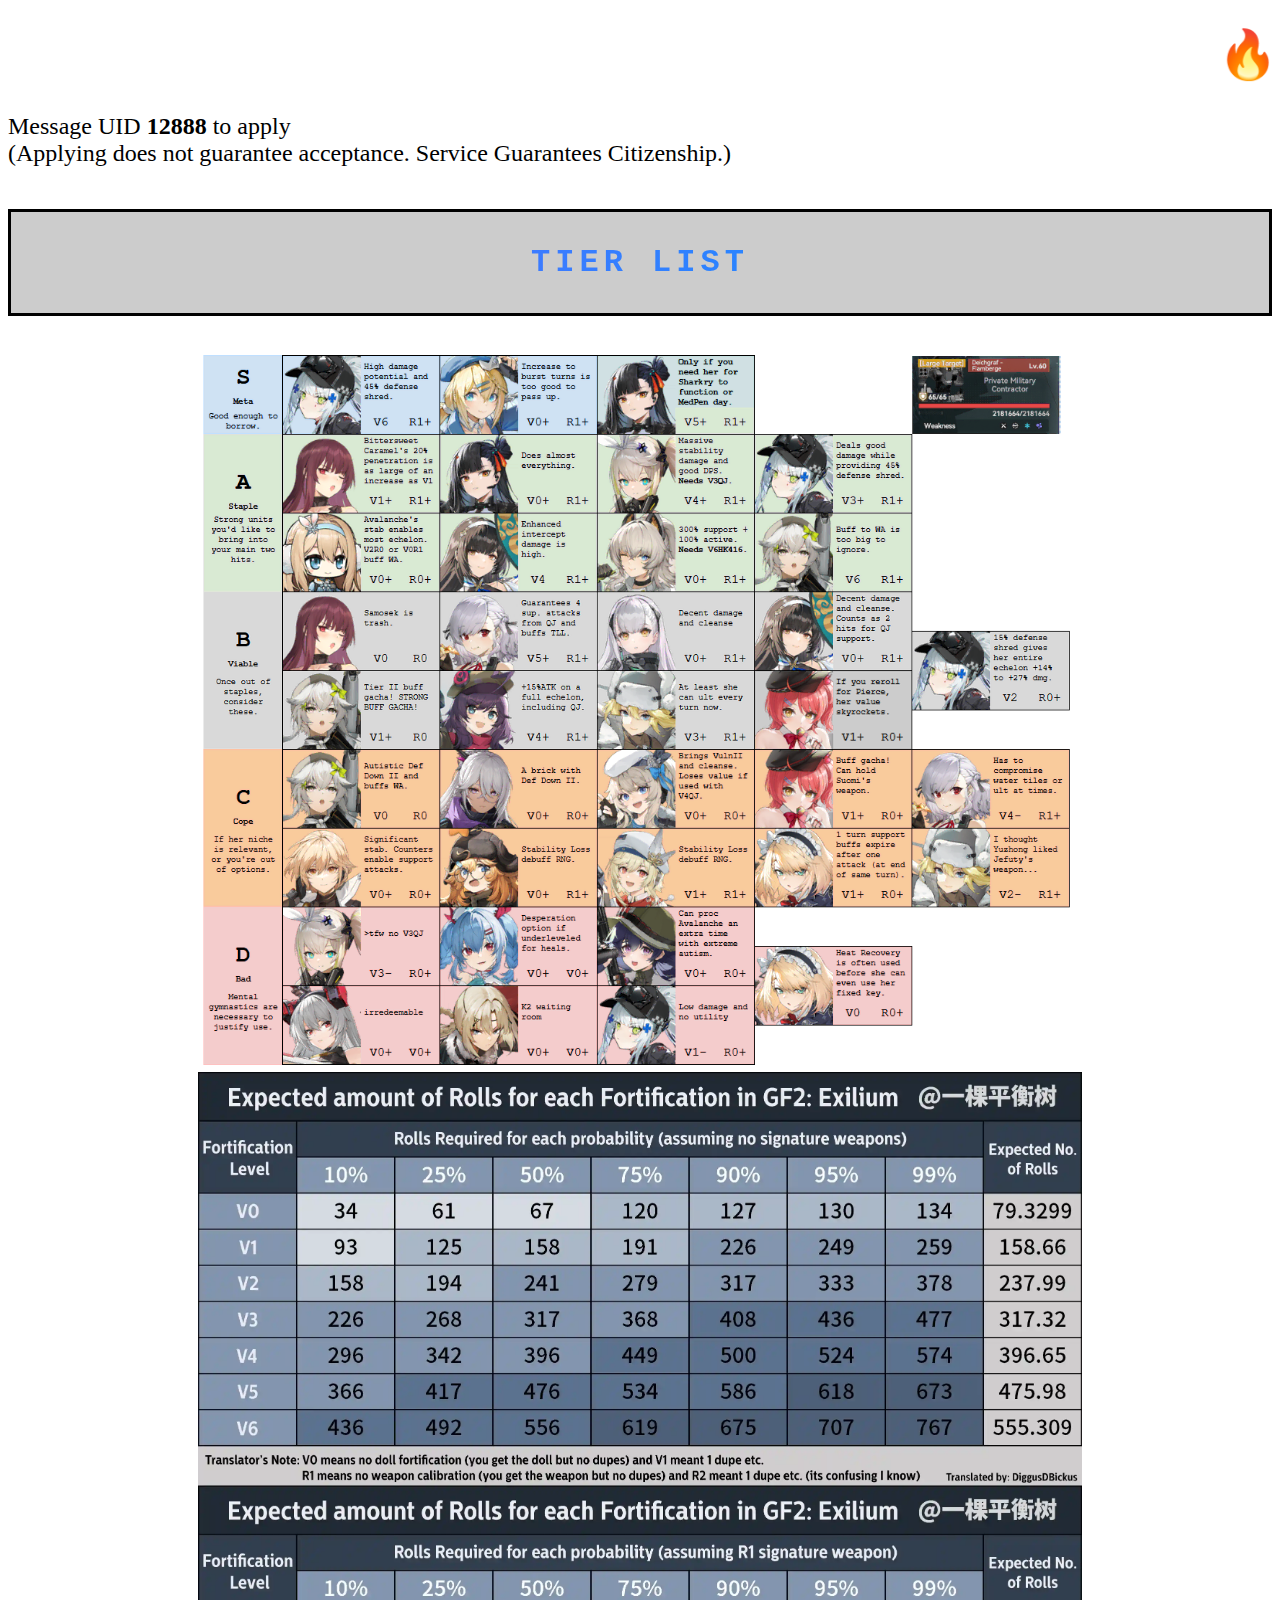
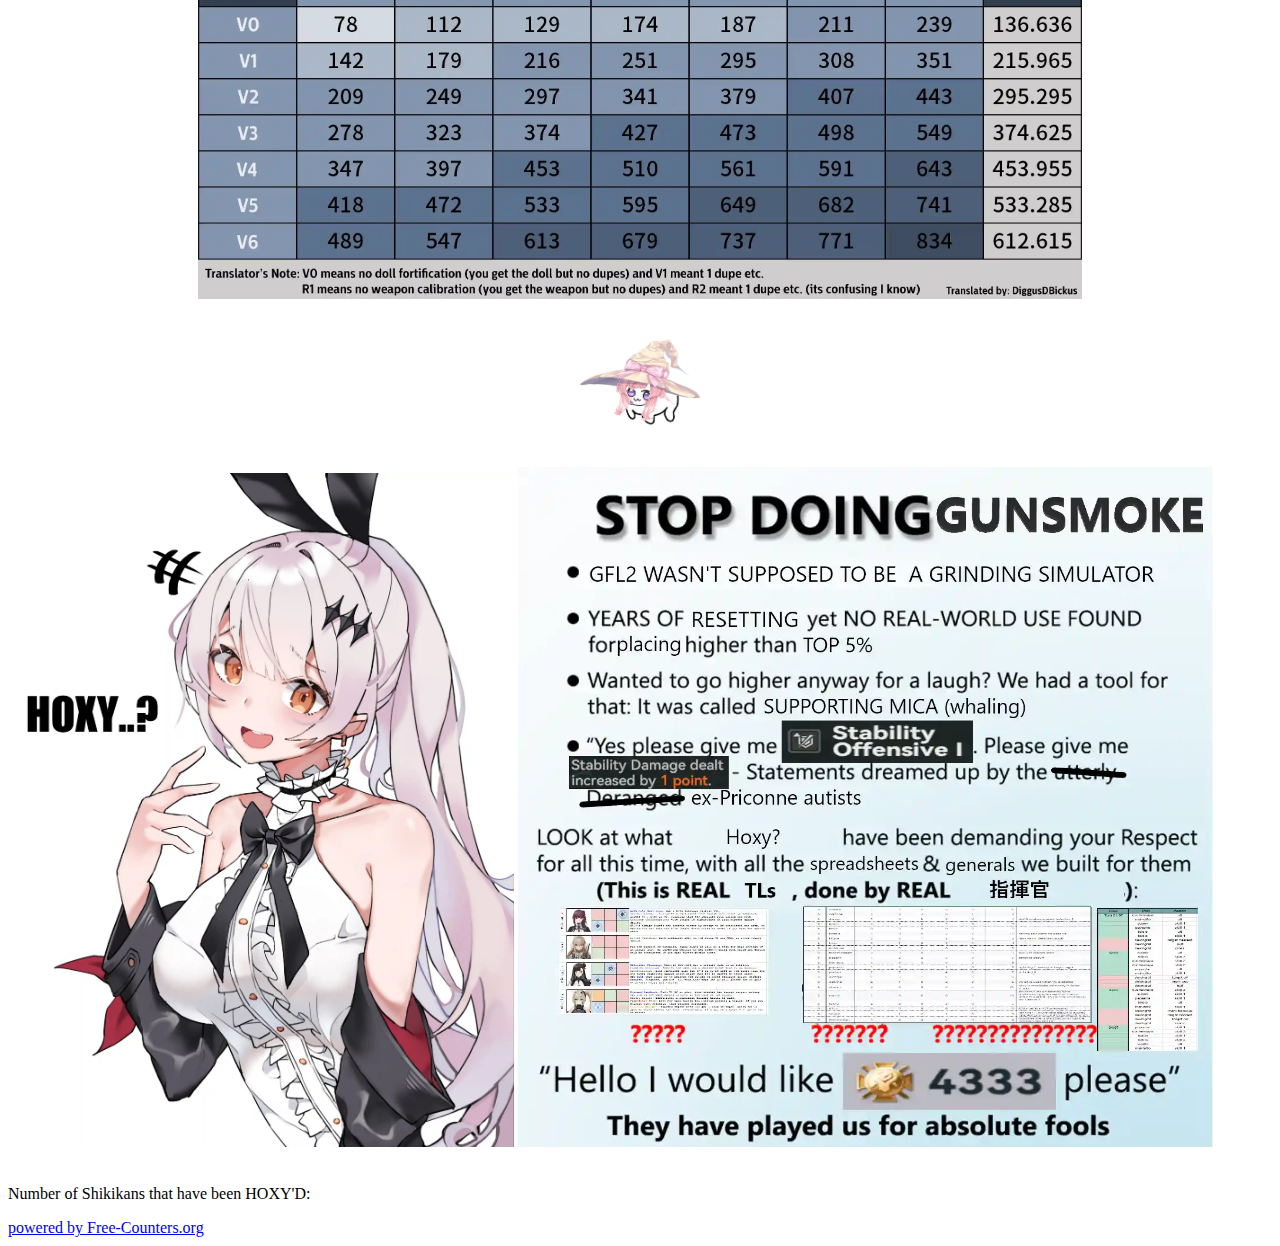
==== commit c33ea646: "changing images to webp to reduce bandwidth and page load" ====
--- a/index.html
+++ b/index.html
@@ -41,15 +41,15 @@
 <br>
 
 <div style="text-align: center;">
-    <a href="images/tier031825.png" target="_blank">
-        <img src="images/tier031825.png"
+    <a href="images/tier031825.webp" target="_blank">
+        <img src="images/tier031825.webp"
              title="grandpa is a ppsh and nagant fan so you'll have to deal with them being ranked higher than they deserve. Me? Still waiting for g41 and IDW"
              style="width: 70%;
          height: 70%;">
     </a>
     <br>
-    <a href="images/expected.png" target="_blank">
-        <img src="images/expected.png"
+    <a href="images/expected.webp" target="_blank">
+        <img src="images/expected.webp"
              title="like you have enough to roll for v6 anyways"
              style="width: 70%;
          height: 70%;">
@@ -71,11 +71,11 @@
 </div>
 <br>
 <br>
-<img src="images/hoxy.jpg"
+<img src="images/hoxy.webp"
      alt="hoxy sexo"
      style="width: 40%;
        height: 40%;">
-<img src="images/gfl2.png"
+<img src="images/gfl2.webp"
      alt="we do it for free"
      style="width: 55%;
              height: 55%;">
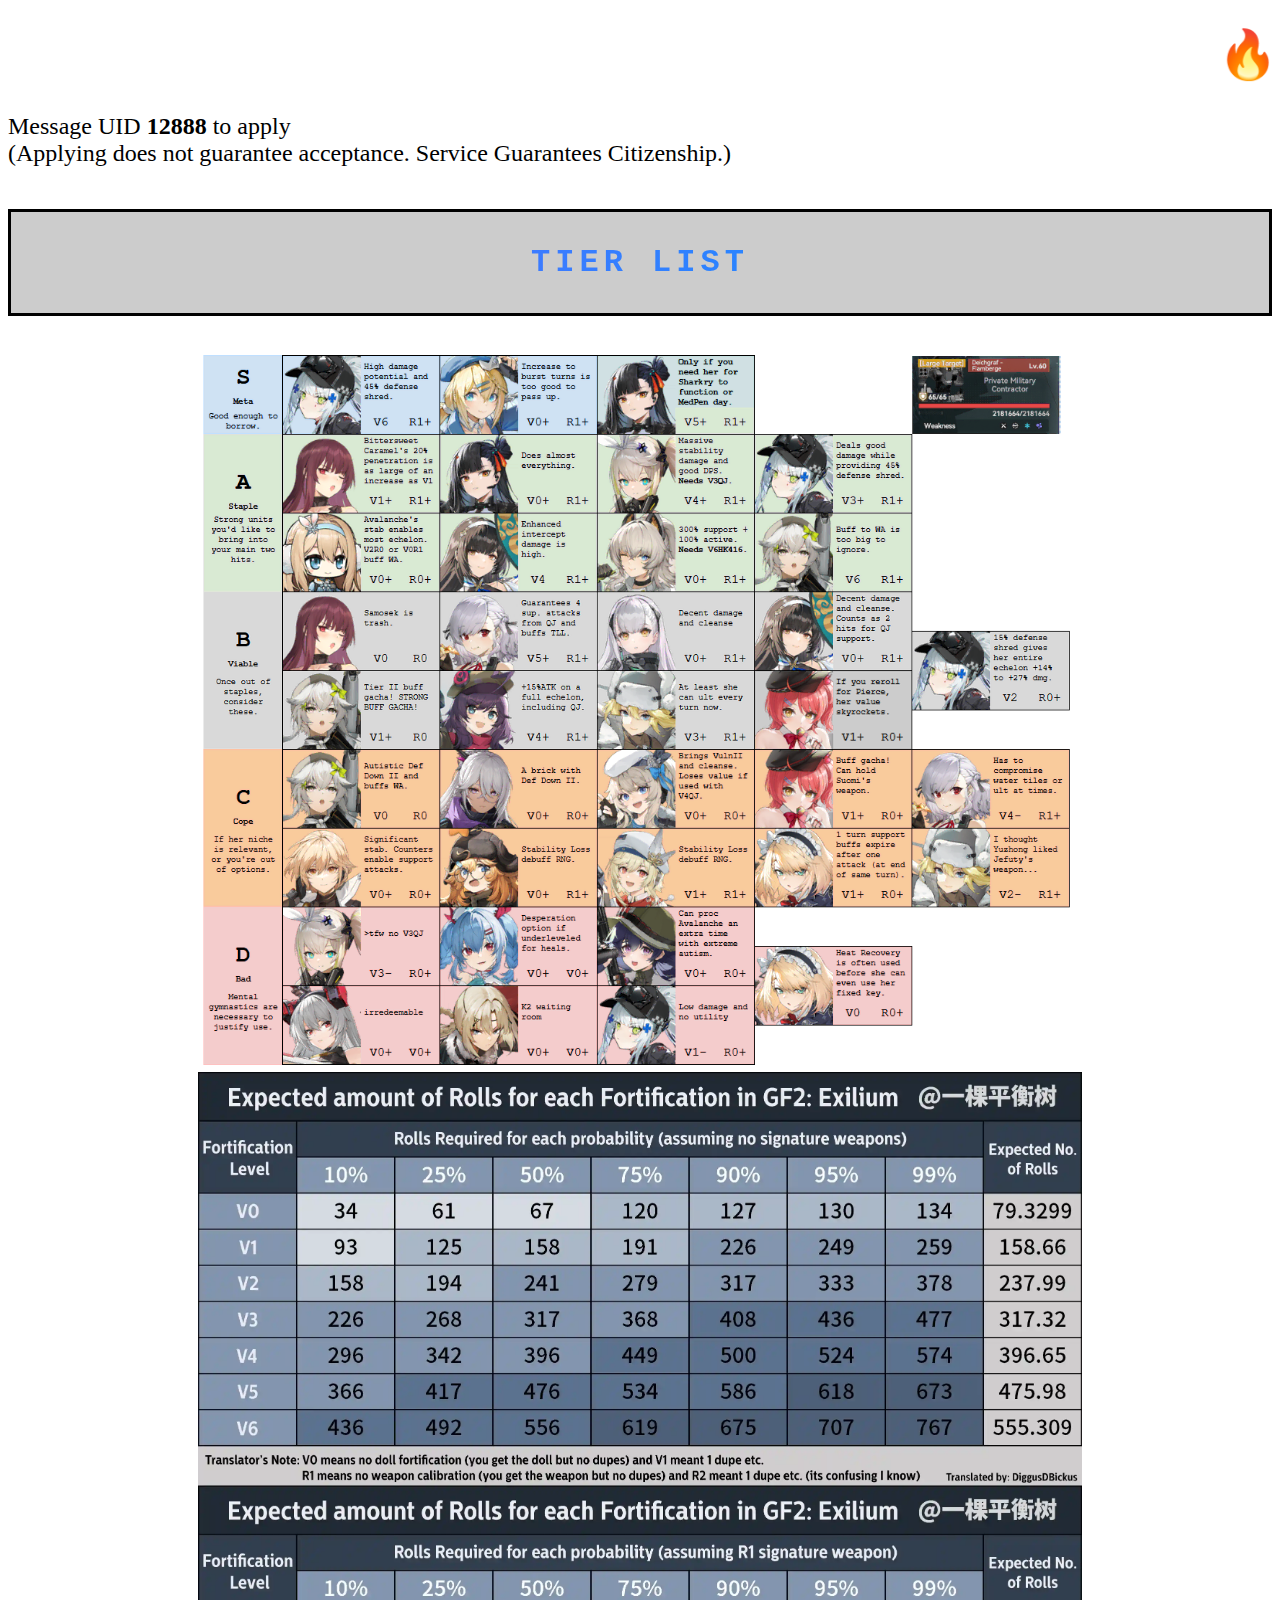
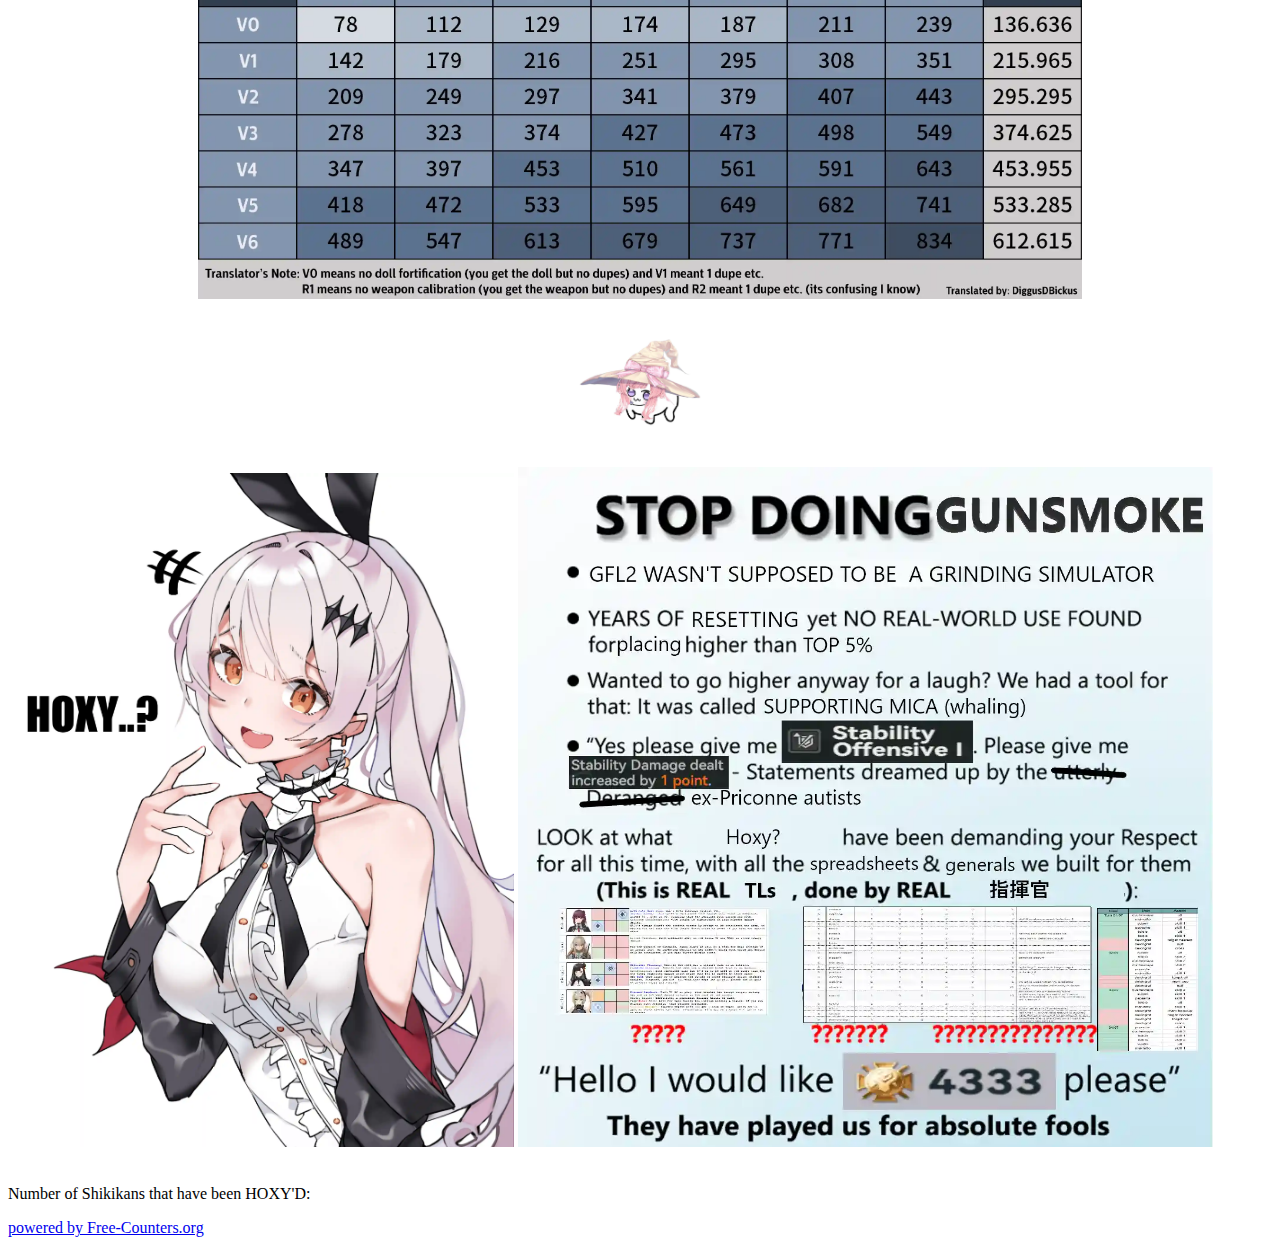
==== commit 4b5e1562: "optimizing magororo + pngs on click" ====
--- a/index.html
+++ b/index.html
@@ -41,14 +41,14 @@
 <br>
 
 <div style="text-align: center;">
-    <a href="images/tier031825.webp" target="_blank">
+    <a href="images/tier031825.png" target="_blank">
         <img src="images/tier031825.webp"
              title="grandpa is a ppsh and nagant fan so you'll have to deal with them being ranked higher than they deserve. Me? Still waiting for g41 and IDW"
              style="width: 70%;
          height: 70%;">
     </a>
     <br>
-    <a href="images/expected.webp" target="_blank">
+    <a href="images/expected.png" target="_blank">
         <img src="images/expected.webp"
              title="like you have enough to roll for v6 anyways"
              style="width: 70%;
@@ -62,7 +62,7 @@
        height: 5%;
        text-align: center;">
     <a href="https://docs.google.com/spreadsheets/d/e/2PACX-1vRLsfnZ60Efk10dbGOyM01BU8VauJumtxxTu1h6KQ7CpLwPeIJgeXjHP1sy95Gq9nr3egrREuAUHJRv/pubhtml" target="_blank">
-        <img src="images/magororo.png"
+        <img src="images/magororo.jpg"
              title="The Magororo wishes you good luck. Godspeed...."
              style="width: 10%;
                     height: 90%;"
